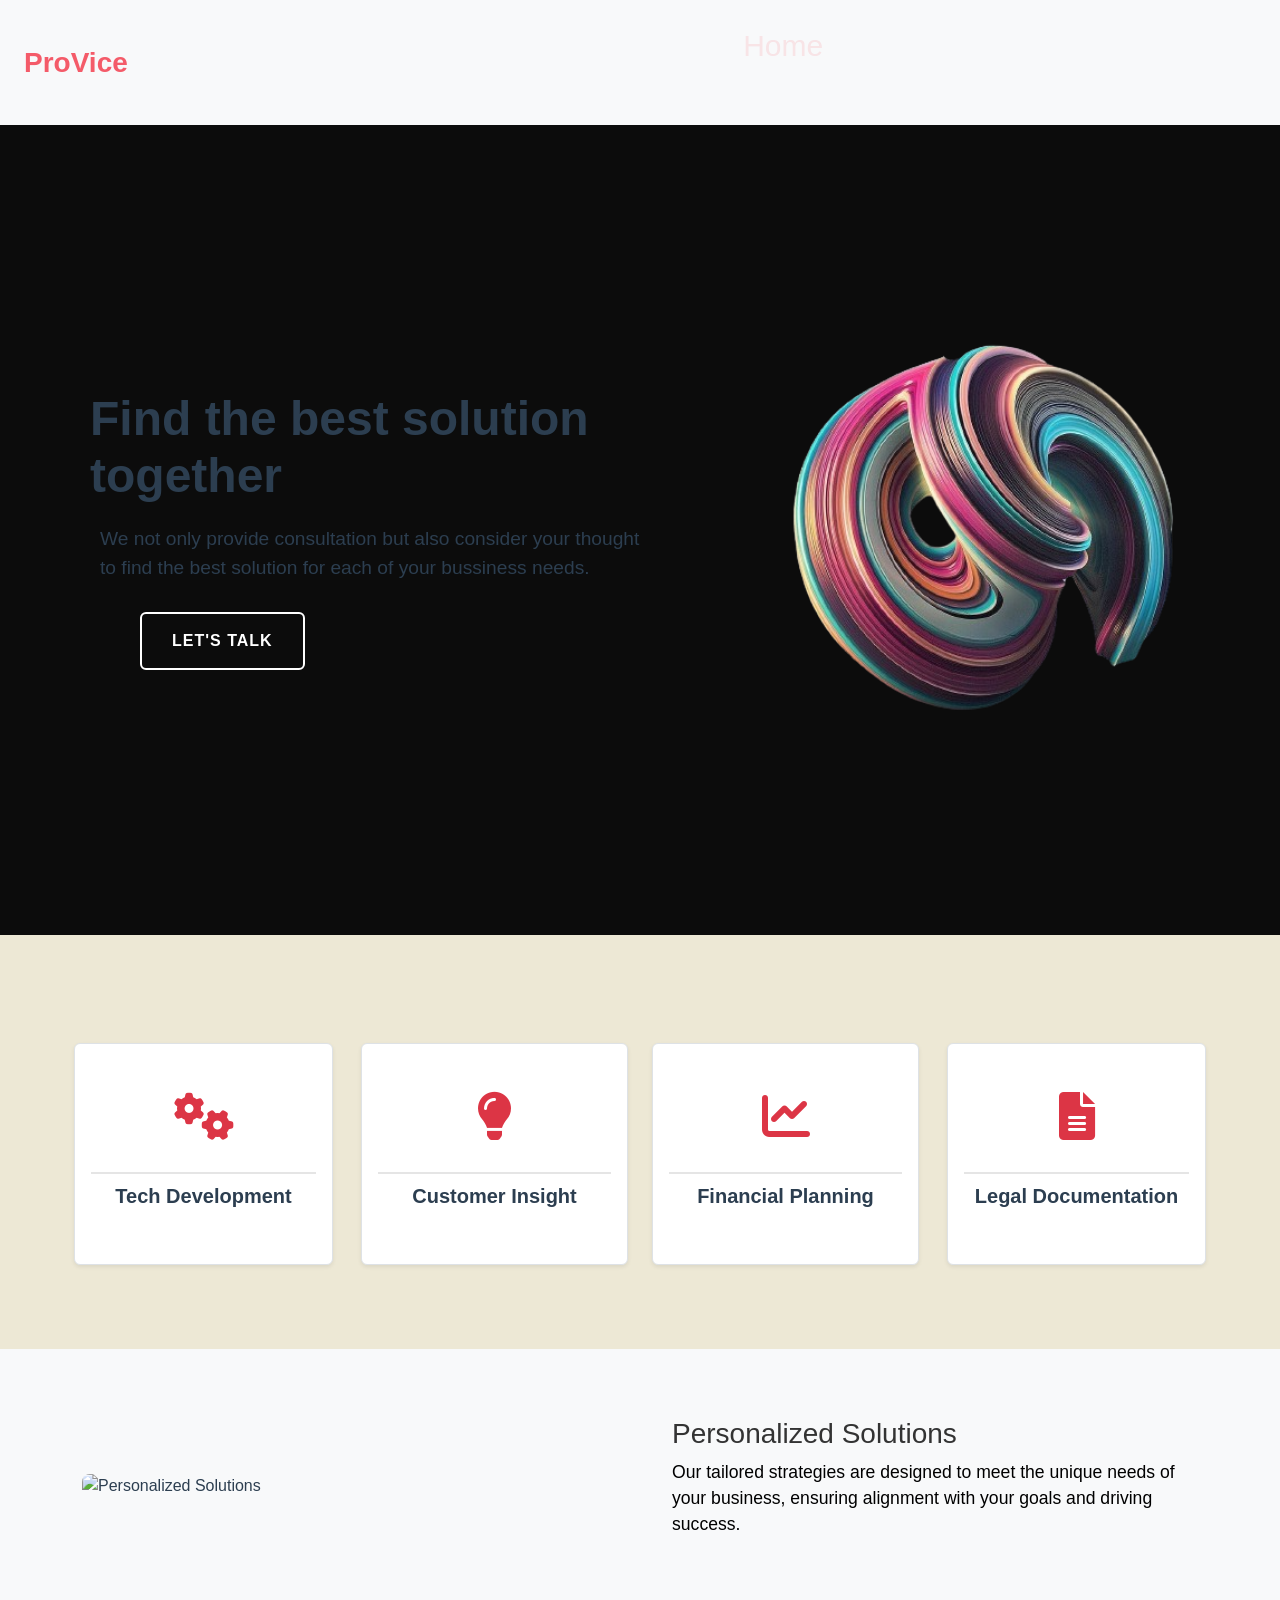
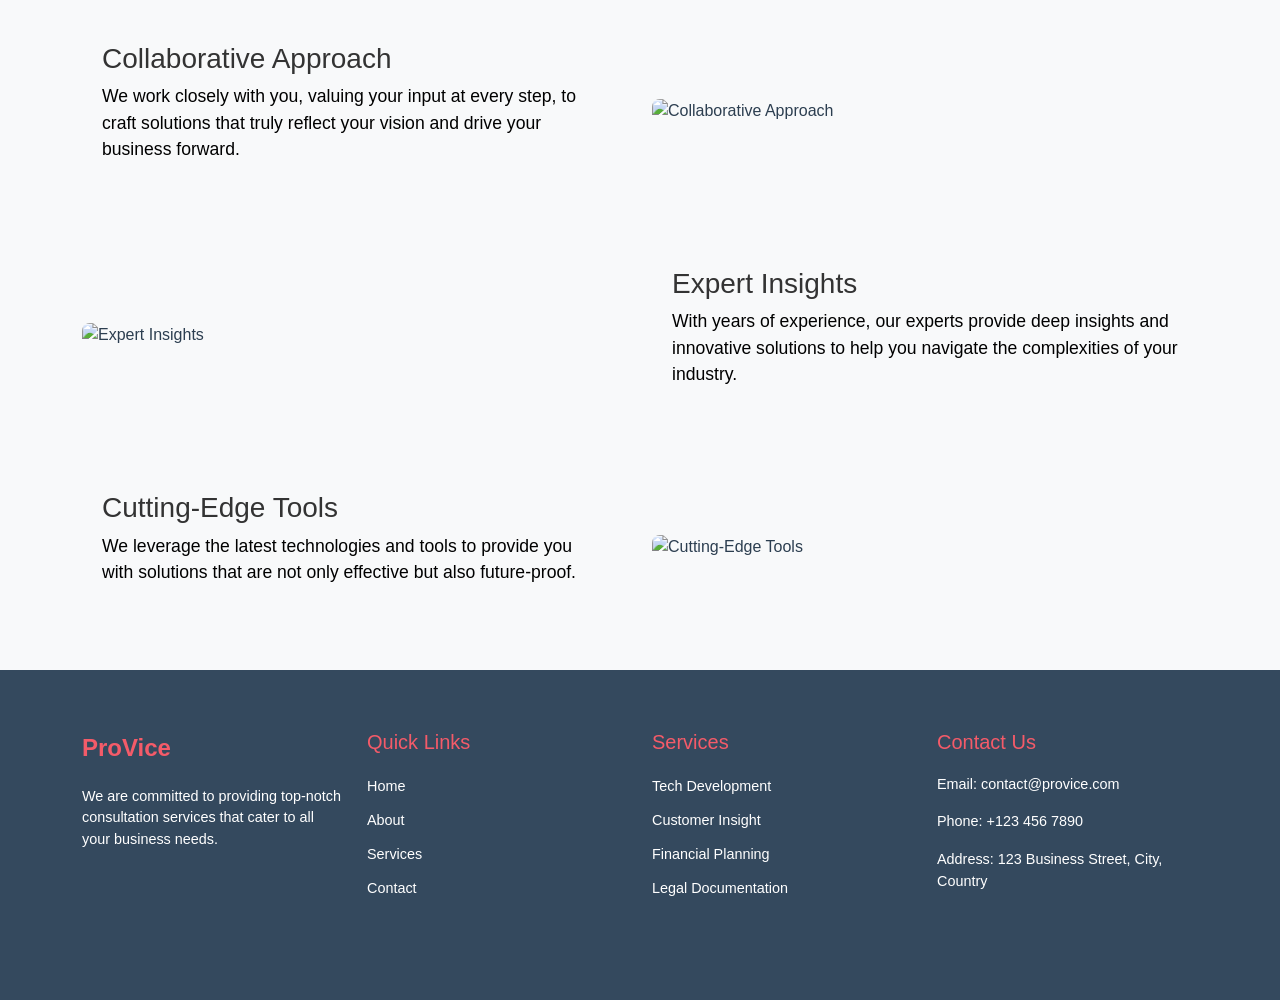
==== index.html @ 11b7dd3e "Add files via upload" ====
<!DOCTYPE html>
<html lang="en">
<head>
    <meta charset="UTF-8">
    <meta name="viewport" content="width=device-width, initial-scale=1.0">
    <title>ProVice Consultation Agency</title>
    <link href="https://cdn.jsdelivr.net/npm/bootstrap@5.3.0/dist/css/bootstrap.min.css" rel="stylesheet">
    <link rel="stylesheet" href="https://cdnjs.cloudflare.com/ajax/libs/font-awesome/6.0.0/css/all.min.css">
    <link rel="stylesheet" href="css/style.css">
    <!-- <script src="js/script.js"></script> -->
</head>
<body>
    <header class="container-fluid p-4 bg-light">
        <nav class="navbar navbar-expand-lg navbar-light">
            <a class="navbar-brand fs-3 fw-bold" href="#">ProVice</a>
            <button class="navbar-toggler" type="button" data-bs-toggle="collapse" data-bs-target="#navbarNav" aria-controls="navbarNav" aria-expanded="false" aria-label="Toggle navigation">
                <span class="navbar-toggler-icon"></span>
            </button>
            <div class="collapse navbar-collapse justify-content-end" id="navbarNav">
                <ul class="navbar-nav">
                    <li class="nav-item"><a class="nav-link active" href="index.html">Home</a></li>
                    <li class="nav-item"><a class="nav-link" href="About.html">About</a></li>
                    <li class="nav-item"><a class="nav-link" href="service.html">Services</a></li>
                    <li class="nav-item"><a class="nav-link" href="contactus.html">Contact</a></li>
                    <!-- <li class="nav-item"><a class="nav-link" href="slider.html">Slider</a></li> -->
                </ul>
            </div>
        </nav>
    </header>
    <section class="hero-section">
      <div class="hero-content">
          <h1>Find the best solution together</h1>
          <p>We not only provide consultation but also consider your thought to find the best solution for each of your bussiness needs.</p>
          <a href="contactus.html" class="btn">Let's talk</a>
      </div>
      <div class="hero-image">
          <img src="images/hero-bg.png" alt="Colorful Tires">
      </div>
  </section>
    
    <section class="services-section container mt-5">
        <div class="row text-center">
            <div class="col-md-3 mb-4 px-3">
                <div class="service-box py-5 px-3 border rounded shadow-sm">
                    <i class="fa fa-cogs fa-3x mb-3 text-danger"></i>
                    <h5 class="fw-bold mt-3">Tech Development</h5>
                </div>
            </div>
            <div class="col-md-3 mb-4">
                <div class="service-box py-5 px-3 border rounded shadow-sm">
                    <i class="fa fa-lightbulb fa-3x mb-3 text-danger"></i>
                    <h5 class="fw-bold mt-3">Customer Insight</h5>
                </div>
            </div>
            <div class="col-md-3 mb-4">
                <div class="service-box py-5 px-3 border rounded shadow-sm">
                    <i class="fa fa-chart-line fa-3x mb-3 text-danger"></i>
                    <h5 class="fw-bold mt-3">Financial Planning</h5>
                </div>
            </div>
            <div class="col-md-3 mb-4 px-3">
                <div class="service-box py-5 px-3 border rounded shadow-sm">
                    <i class="fa fa-file-alt fa-3x mb-3 text-danger"></i>
                    <h5 class="fw-bold mt-3">Legal Documentation</h5>
                </div>
            </div>
        </div>
    </section>
      <!-- Feature section-start -->
      <section id="key-features" class="py-5 bg-light">
        <div class="container">
          <!-- Feature 1 -->
          <div class="row align-items-center mb-5">
            <div class="col-md-6">
              <img src="https://images.pexels.com/photos/3184292/pexels-photo-3184292.jpeg" alt="Personalized Solutions" class="img-fluid feature-img">
            </div>
            <div class="col-md-6">
              <div class="feature-box">
                <h3>Personalized Solutions</h3>
                <p>Our tailored strategies are designed to meet the unique needs of your business, ensuring alignment with your goals and driving success.</p>
              </div>
            </div>
          </div>
      
          <!-- Feature 2 -->
          <div class="row align-items-center mb-5">
            <div class="col-md-6 order-md-2">
              <img src="https://images.pexels.com/photos/3182823/pexels-photo-3182823.jpeg" alt="Collaborative Approach" class="img-fluid feature-img">
            </div>
            <div class="col-md-6 order-md-1">
              <div class="feature-box">
                <h3>Collaborative Approach</h3>
                <p>We work closely with you, valuing your input at every step, to craft solutions that truly reflect your vision and drive your business forward.</p>
              </div>
            </div>
          </div>
      
          <!-- Feature 3 -->
          <div class="row align-items-center mb-5">
            <div class="col-md-6">
              <img src="https://images.pexels.com/photos/3182759/pexels-photo-3182759.jpeg" alt="Expert Insights" class="img-fluid feature-img">
            </div>
            <div class="col-md-6">
              <div class="feature-box">
                <h3>Expert Insights</h3>
                <p>With years of experience, our experts provide deep insights and innovative solutions to help you navigate the complexities of your industry.</p>
              </div>
            </div>
          </div>
      
          <!-- Feature 4 -->
          <div class="row align-items-center">
            <div class="col-md-6 order-md-2">
              <img src="https://images.pexels.com/photos/3184432/pexels-photo-3184432.jpeg" alt="Cutting-Edge Tools" class="img-fluid feature-img">
            </div>
            <div class="col-md-6 order-md-1">
              <div class="feature-box">
                <h3>Cutting-Edge Tools</h3>
                <p>We leverage the latest technologies and tools to provide you with solutions that are not only effective but also future-proof.</p>
              </div>
            </div>
          </div>
        </div>
      </section>
            
      <!-- Feature Section End -->
    <!-- New Footer Section -->
    <footer class="footer-section container-fluid">
        <div class="container">
            <div class="row">
                <!-- Logo and Description -->
                <div class="col-md-3 mb-4">
                    <div class="footer-logo">ProVice</div>
                    <p>We are committed to providing top-notch consultation services that cater to all your business needs.</p>
                </div>

                <!-- Navigation Links -->
                <div class="col-md-3 mb-4">
                    <h5>Quick Links</h5>
                    <ul class="footer-nav">
                        <li><a href="index.html">Home</a></li>
                        <li><a href="About.html">About</a></li>
                        <li><a href="service.html">Services</a></li>
                        <li><a href="contactus.html">Contact</a></li>
                    </ul>
                </div>

                <!-- Additional Links -->
                <div class="col-md-3 mb-4">
                    <h5>Services</h5>
                    <ul class="footer-nav">
                        <li><a href="#">Tech Development</a></li>
                        <li><a href="#">Customer Insight</a></li>
                        <li><a href="#">Financial Planning</a></li>
                        <li><a href="#">Legal Documentation</a></li>
                    </ul>
                </div>

                <!-- Contact Information -->
                <div class="col-md-3 mb-4">
                    <h5>Contact Us</h5>
                    <p>Email: contact@provice.com</p>
                    <p>Phone: +123 456 7890</p>
                    <p>Address: 123 Business Street, City, Country</p>
                </div>
            </div>
        </div>
    </footer>
    <script src="https://cdnjs.cloudflare.com/ajax/libs/gsap/3.12.5/gsap.min.js" integrity="sha512-7eHRwcbYkK4d9g/6tD/mhkf++eoTHwpNM9woBxtPUBWm67zeAfFC+HrdoE2GanKeocly/VxeLvIqwvCdk7qScg==" crossorigin="anonymous" referrerpolicy="no-referrer"></script>
    <script src="js/script.js"></script>
    <script src="https://cdn.jsdelivr.net/npm/bootstrap@5.3.0/dist/js/bootstrap.bundle.min.js"></script>
</body>
</html>
---- css/style.css ----
body {
    font-family: 'Arial', sans-serif;
    background-color: #ffffff;
    margin: 0;
    padding: 0;
    color: #2c3e50;
    background-color: #EDE8D5;
}
header{
    position: sticky;
    top: 0;
    z-index: 1000;
}
.nav-item{
font-size:30px;
font-weight:bold;

}
.nav-item::before{
    content:"";
    position:absolute;
    bottom:-2px;
    height:6px;
    width:150px;
    background:#333;
    border-radius:50px;
    transform:scaleX(0);
    transition:transform 0.2s linear;
}
.nav-item:hover::before{
    transform: scaleX(1);
    }
    .nav-item:hover{
        border:solid transparent;
        border-radius:10px 0 10px 0;
        background-color: rgb(193, 188, 188);
    }
/* hero se ction css */
.hero-section {
    display: flex;
    align-items: center;
    justify-content: space-between;
    height: 90vh;
    padding: 20px;
    background-color: #0c0c0c;
    overflow: hidden;
}

.hero-content {
    max-width: 50%;
    animation: fadeInLeft 1.5s ease-in-out;
}

.hero-content h1 {
    font-size: 3rem;
    font-weight: bold;
    margin-bottom: 20px;
    line-height: 1.2;
    padding-left: 70px;
}

.hero-content p {
    font-size: 1.2rem;
    margin-bottom: 30px;
    padding-left: 80px;
}

.hero-content .btn {
    padding: 15px 30px;
    border: 2px solid white;
    margin-left: 120px;
    /* background: linear-gradient(45deg, #ff0080, #ff8c00); */
    color: white;
    font-weight: bold;
    text-transform: uppercase;
    letter-spacing: 1px;
    transition: background 0.3s, color 0.3s;
}

.hero-content .btn:hover {
    background: white;
    color: #0c0c0c;
}

.hero-image {
    max-width: 45%;
    animation: fadeInRight 1.5s ease-in-out;
}

.hero-image img {
    width: 100%;
    max-width: 600px;
    object-fit: cover;
    margin-right: 105px;
}

@keyframes fadeInLeft {
    from {
        opacity: 0;
        transform: translateX(-50px);
    }
    to {
        opacity: 1;
        transform: translateX(0);
    }
}

@keyframes fadeInRight {
    from {
        opacity: 0;
        transform: translateX(50px);
    }
    to {
        opacity: 1;
        transform: translateX(0);
    }
}

@media (max-width: 992px) {
    .hero-section {
        flex-direction: column;
        text-align: center;
    }

    .hero-content {
        max-width: 100%;
    }

    .hero-image {
        max-width: 80%;
        margin-top: 20px;
    }
}
 /* hero section css */

.navbar-brand {
    color: #f45b69 !important;
}

.nav-link {
    font-weight: 500;
    color: #555555 !important;
    margin-right: 20px;
}

.nav-link.active {
    color: #f45b69 !important;
}

.navbar.transparent {
    background-color: rgba(255, 255, 255, 0.8);
    box-shadow: none;
}

@keyframes slideIn {
    from {
        transform: translateX(-100%);
        opacity: 0;
    }
    to {
        transform: translateX(0);
        opacity: 1;
    }
}

@keyframes fadeIn {
    from {
        opacity: 0;
    }
    to {
        opacity: 1;
    }
}

@keyframes zoomIn {
    from {
        transform: scale(0.8);
        opacity: 0;
    }
    to {
        transform: scale(1);
        opacity: 1;
    }
}

.services-section {
    padding: 60px 0;
}

.service-box {
    background-color: #ffffff;
    color: #2c3e50;
    transition: transform 0.3s ease;
    padding: 20px 10px;
    border-radius: 10px;
}

.service-box h5 {
    margin-top: 20px;
    padding-top: 10px;
    border-top: 2px solid rgba(0, 0, 0, 0.1);
}

.service-box:hover {
    transform: translateY(-10px);
}
 /* Feature section start*/
 #key-features {
    background-color: #f8f9fa;
  }
  
  .feature-box {
    padding: 20px;
  }
  
  .feature-img {
    width: 100%;
    height: auto;
    transition: transform 0.3s ease-in-out;
    border-radius: 8px;
    object-fit: cover;
    max-height: 350px;
  }
  
  .feature-box h3 {
    font-size: 1.75rem;
    
    color: #333;
  }
  
  .feature-box p {
    font-size: 1.1rem;
    color: #000;
  }
  
  .feature-box {
    opacity: 0;
    transform: translateY(50px);
    transition: opacity 0.6s ease, transform 0.6s ease;
  }
  
  /* Animation when elements come into view */
  .feature-box.show {
    opacity: 1;
    transform: translateY(0);
  }
  
  .feature-img:hover {
    transform: scale(1.05);
  }
  
  .team-member img{
    height:200px;
    width:200px;
    border-radius:50%;
  }
 /* Feature section end*/

/* New Footer Styles */
.footer-section {
    background-color: #34495e;
    color: #ffffff;
    padding: 60px 0;
}

.footer-section h5 {
    color: #f45b69;
    margin-bottom: 20px;
}

.footer-section p, .footer-section a {
    color: #ffffff;
    font-size: 0.9rem;
    text-decoration: none;
}

.footer-section a:hover {
    text-decoration: underline;
}

.footer-logo {
    font-size: 1.5rem;
    font-weight: bold;
    color: #f45b69;
    margin-bottom: 20px;
}

.footer-nav {
    list-style: none;
    padding-left: 0;
}

.footer-nav li {
    margin-bottom: 10px;
}
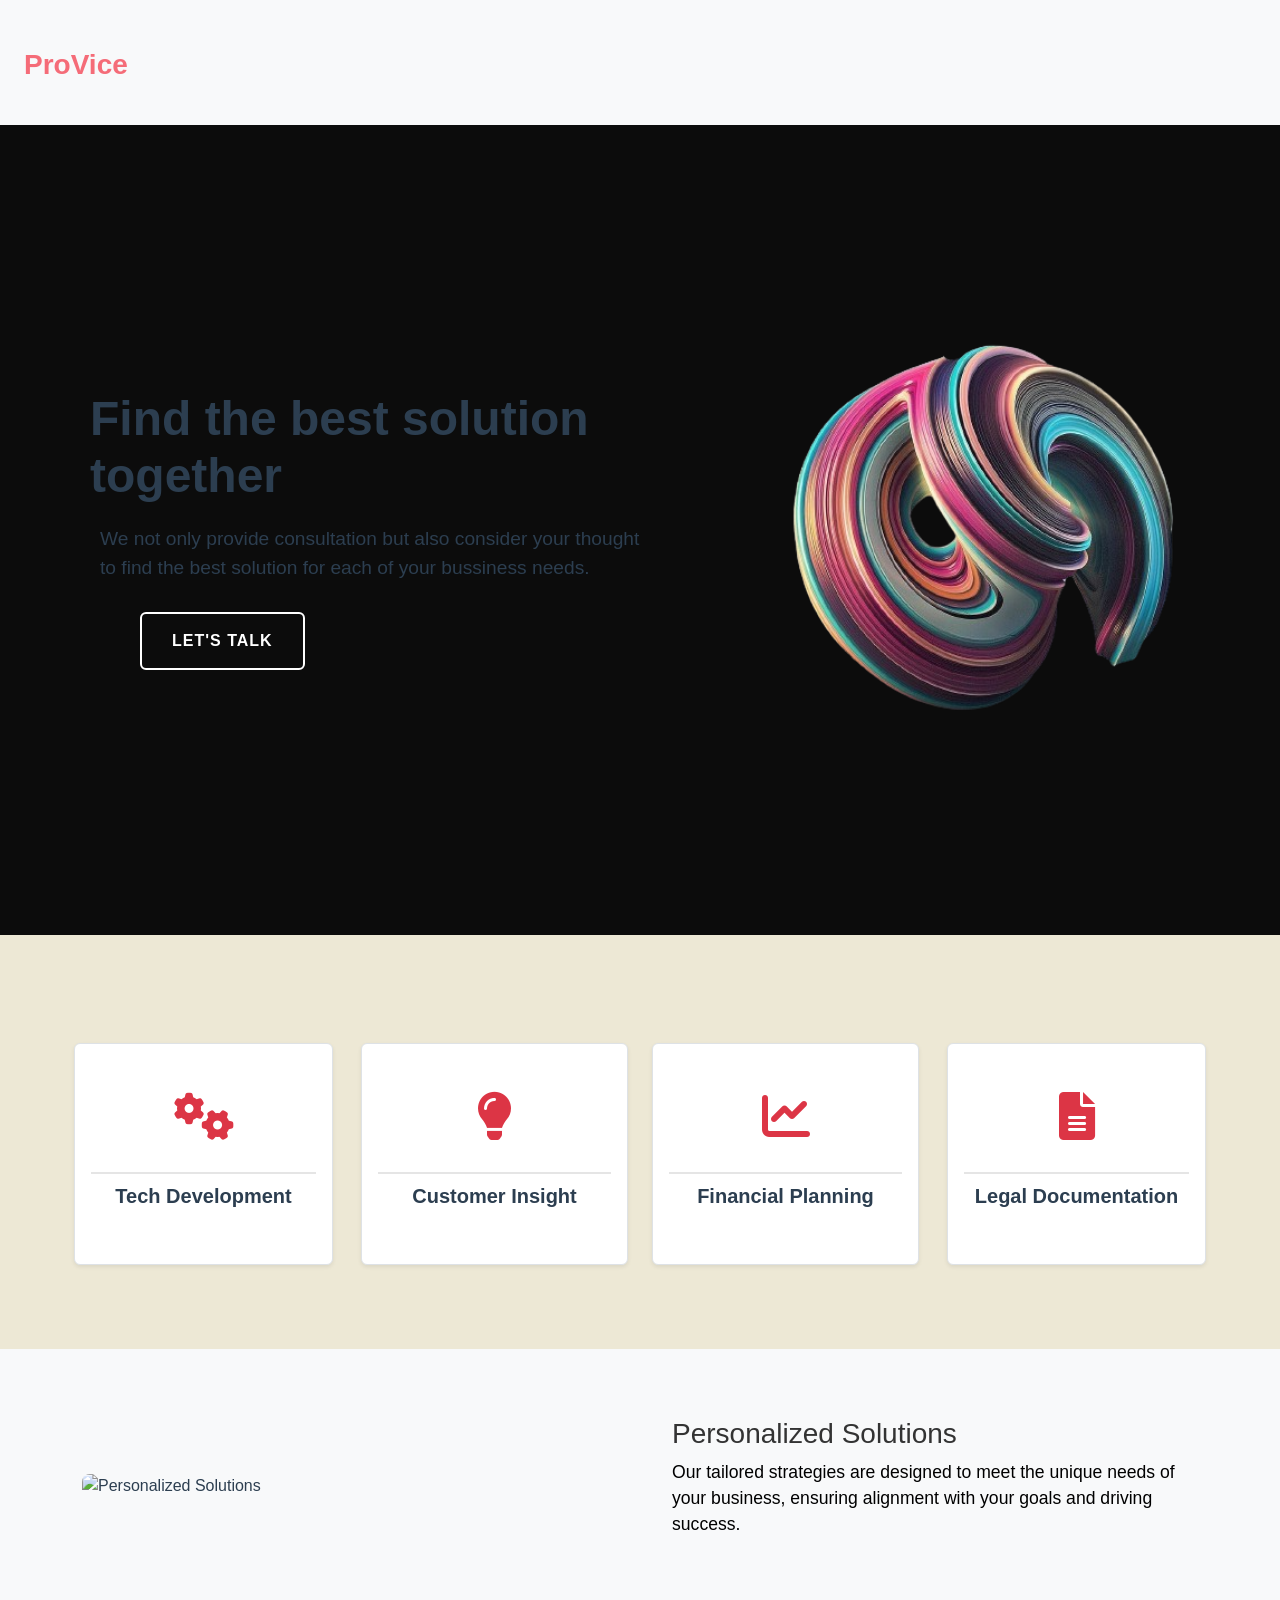
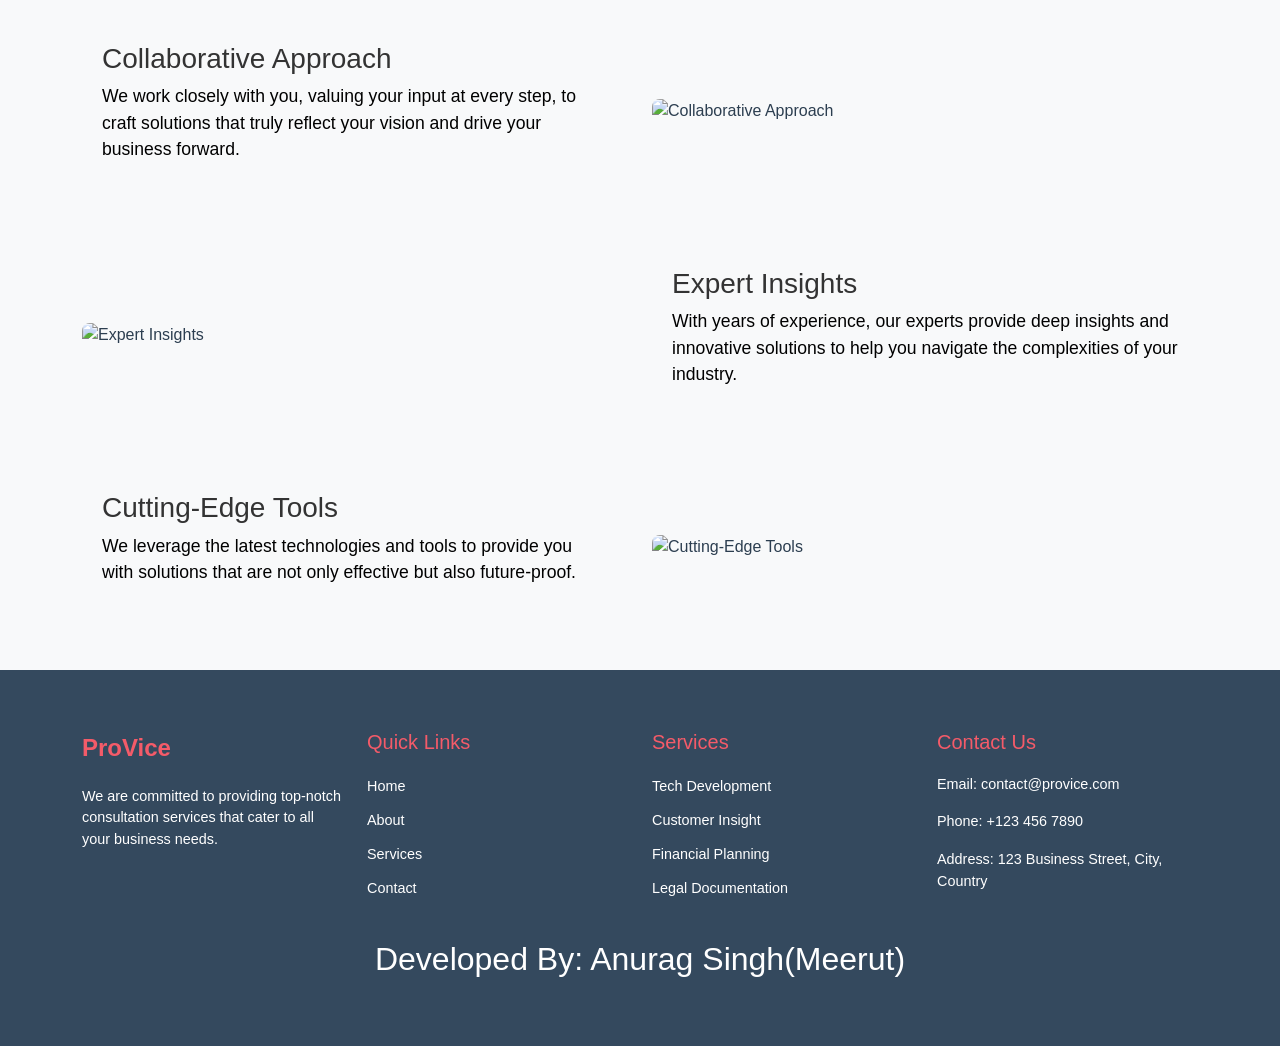
==== commit 3db7987d: "Update index.html" ====
--- a/index.html
+++ b/index.html
@@ -165,6 +165,7 @@
                 </div>
             </div>
         </div>
+        <h2 style="text-align:center">Developed By: Anurag Singh(Meerut)</h2>
     </footer>
     <script src="https://cdnjs.cloudflare.com/ajax/libs/gsap/3.12.5/gsap.min.js" integrity="sha512-7eHRwcbYkK4d9g/6tD/mhkf++eoTHwpNM9woBxtPUBWm67zeAfFC+HrdoE2GanKeocly/VxeLvIqwvCdk7qScg==" crossorigin="anonymous" referrerpolicy="no-referrer"></script>
     <script src="js/script.js"></script>
